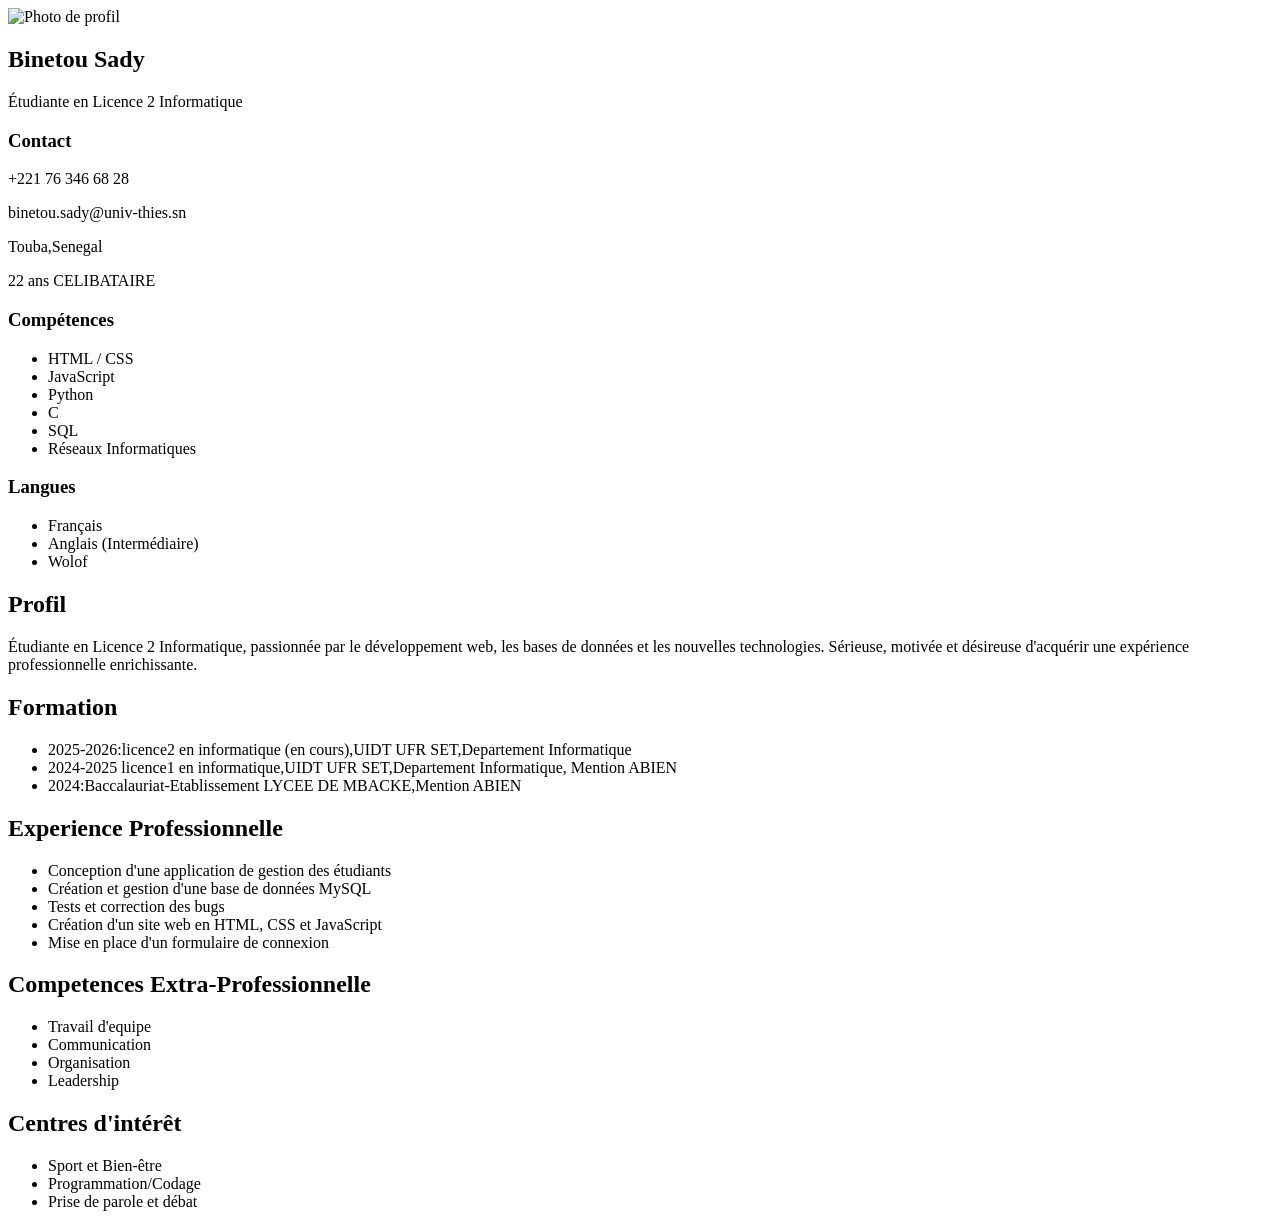
==== CV3.html @ 0a9bb70a "Add files via upload" ====
<!DOCTYPE html>
<html lang="en">
<head>
    <meta charset="UTF-8">
    <meta name="viewport" content="width=device-width, initial-scale=1.0">
    <title>Cv de HAYW</title>
    <link rel="stylesheet" href="../CSS/CVHAYW.css">
</head>
<body>
<div class="cv-container">

    <div class="sidebar">
        <img src="../IMAGES/WhatsApp Image 2026-05-18 at 21.00.12.jpeg" alt="Photo de profil">

        <h2>Binetou Sady</h2>
        <p class="job">Étudiante en Licence 2 Informatique</p>

        <div class="section">
            <h3>Contact</h3>
            <p>+221 76 346 68 28</p>
            <p> binetou.sady@univ-thies.sn</p>
            <p> Touba,Senegal</p>
            <p>22 ans CELIBATAIRE</p>
        </div>

        <div class="section">
            <h3>Compétences</h3>
            <ul>
                <li>HTML / CSS</li>
                <li>JavaScript</li>
                <li>Python</li>
                <li>C</li>
                <li>SQL</li>
                <li>Réseaux Informatiques</li>
            </ul>
            
        </div>

        <div class="section">
            <h3>Langues</h3>
            <ul>
                <li>Français</li>
                <li>Anglais (Intermédiaire)</li>
                <li>Wolof</li>
            </ul>
        </div>
    </div>

    <div class="content">

        <section>
            <h1>Profil</h1>
            <p>
                Étudiante en Licence 2 Informatique, passionnée par le
                développement web, les bases de données et les nouvelles
                technologies. Sérieuse, motivée et désireuse d'acquérir
                une expérience professionnelle enrichissante.
            </p>
        </section>

        <section>
            <h1>Formation</h1>

            <div class="item">
                <ul>
                   <li>2025-2026:licence2 en informatique (en cours),UIDT UFR SET,Departement Informatique
                   </li>
                   <li>2024-2025 licence1 en informatique,UIDT UFR SET,Departement Informatique, Mention ABIEN</li>
                 <li>2024:Baccalauriat-Etablissement LYCEE DE MBACKE,Mention ABIEN</li>
                </ul>
            </div>

           
        </section>

        <section>
            <div>
              <h1 class="expperso">Experience Professionnelle</h1>
               <ul>
                 <li>Conception d'une application de gestion des étudiants </li>
                 <li>Création et gestion d'une base de données MySQL</li>
                 <li>Tests et correction des bugs</li>
                 <li>Création d'un site web en HTML, CSS et JavaScript</li>
                 <li>Mise en place d'un formulaire de connexion</li>
               </ul>
                <h1 class="compexpro">Competences Extra-Professionnelle</h1>
               <ul>
                 <li>Travail d'equipe</li>
                 <li>Communication</li>
                 <li>Organisation</li>
                 <li>Leadership</li>
              </ul>
            </div>

           
        </section>

        <section>
            <h1>Centres d'intérêt</h1>
            <ul>
              <li>Sport et Bien-être</li>
              <li>Programmation/Codage</li>
              <li>Prise de parole et débat</li>
            </ul>
        </section>

    </div>

</div>

</body>
</html>
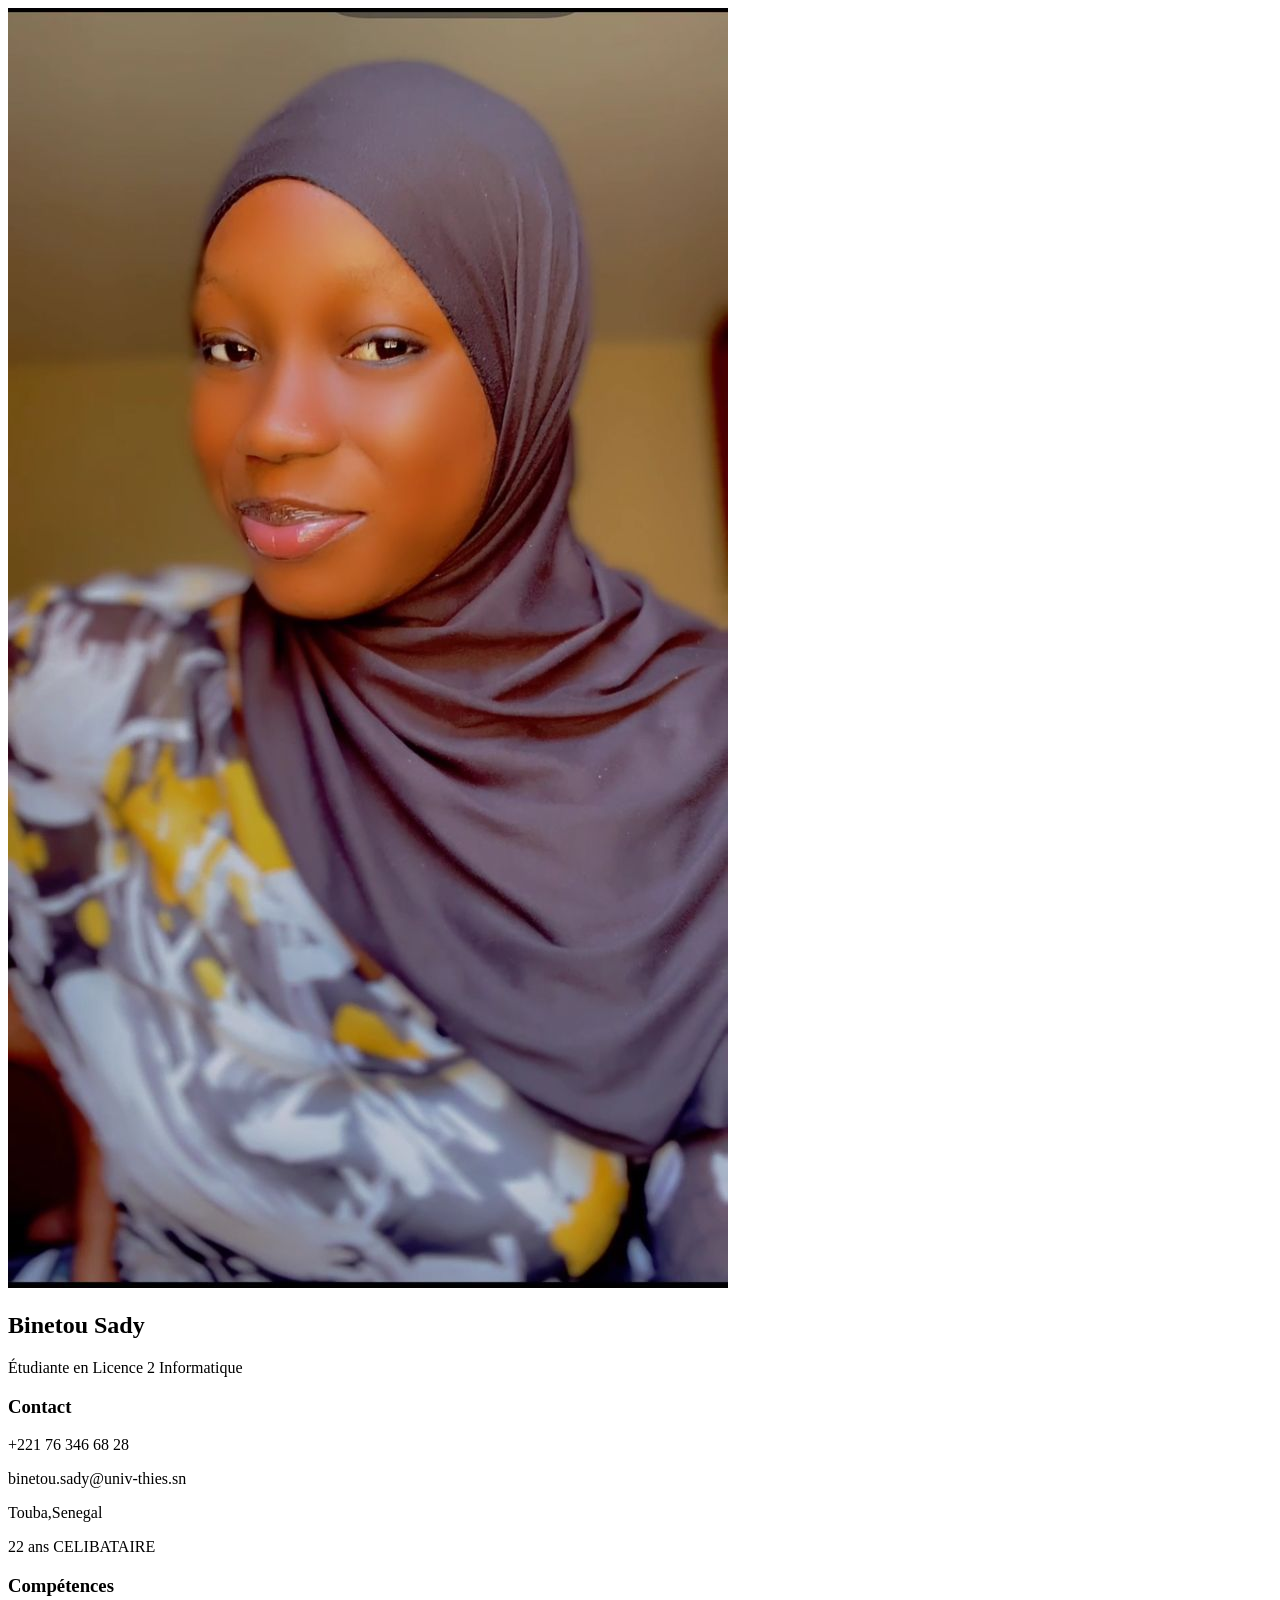
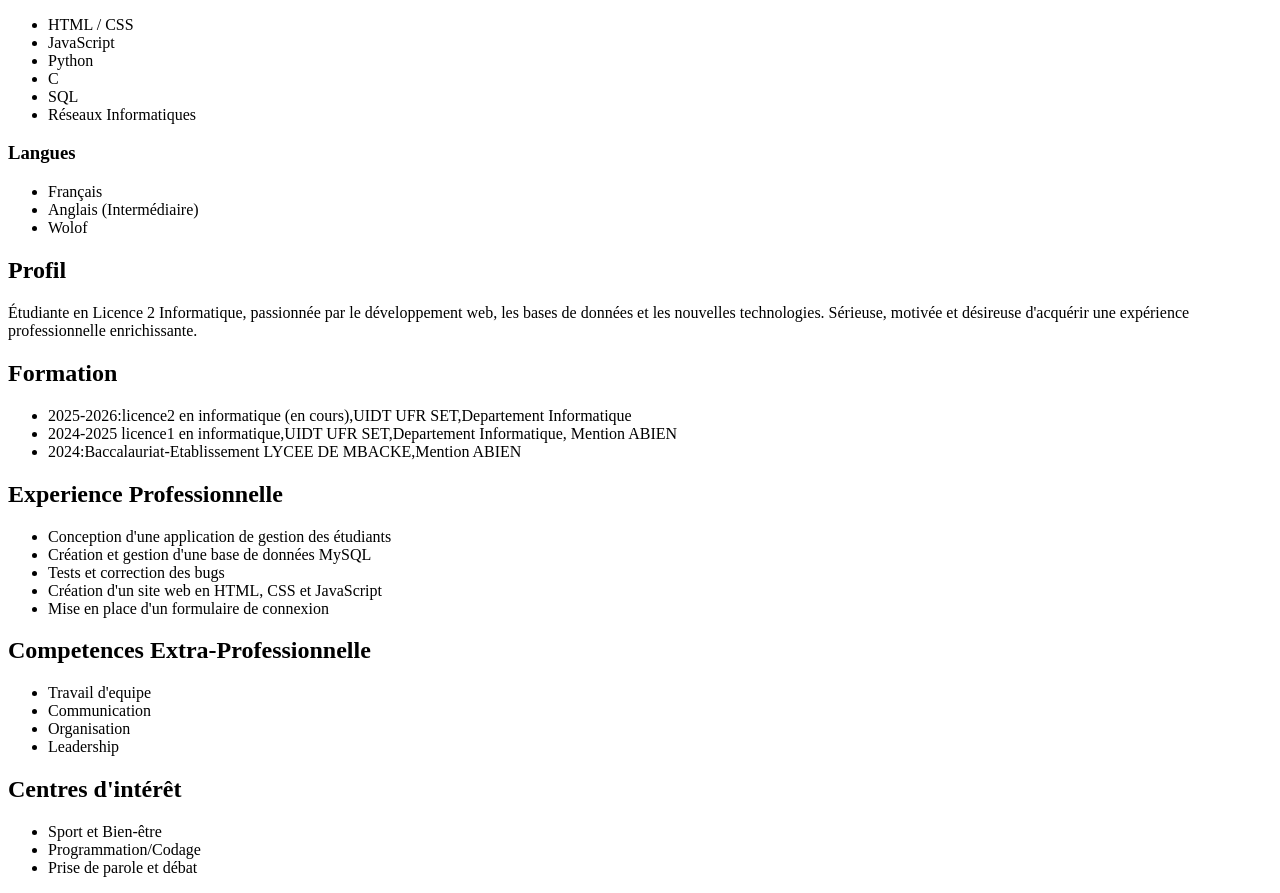
==== commit db43b97b: "index.html" ====
--- a/CV3.html
+++ b/CV3.html
@@ -4,13 +4,13 @@
     <meta charset="UTF-8">
     <meta name="viewport" content="width=device-width, initial-scale=1.0">
     <title>Cv de HAYW</title>
-    <link rel="stylesheet" href="../CSS/CVHAYW.css">
+    <link rel="stylesheet" href="style.css">
 </head>
 <body>
 <div class="cv-container">
 
     <div class="sidebar">
-        <img src="../IMAGES/WhatsApp Image 2026-05-18 at 21.00.12.jpeg" alt="Photo de profil">
+        <img src="../WhatsApp Image 2026-05-18 at 21.00.12.jpeg" alt="Photo de profil">
 
         <h2>Binetou Sady</h2>
         <p class="job">Étudiante en Licence 2 Informatique</p>
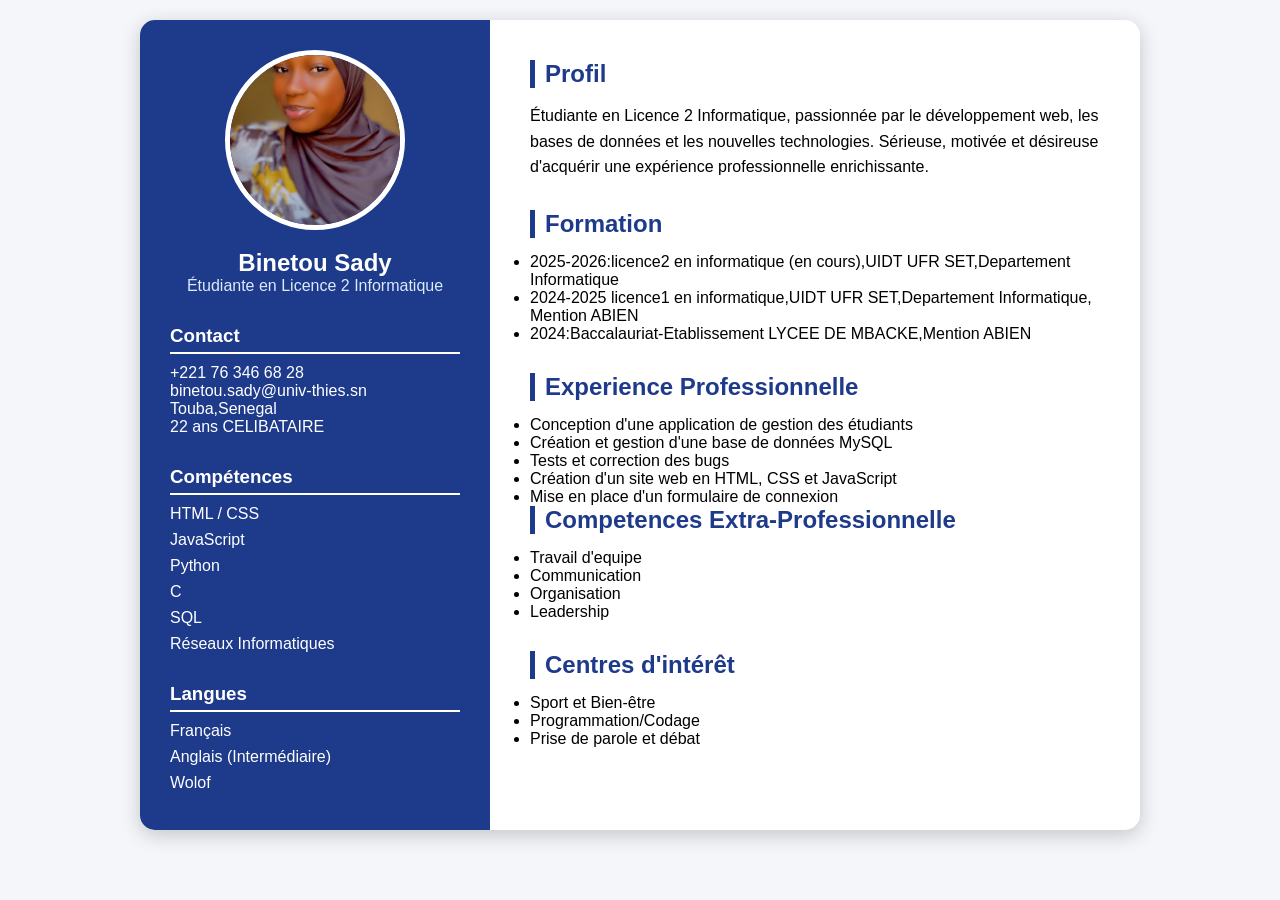
==== commit 35bbebb3: "Update CV3.html" ====
--- a/CV3.html
+++ b/CV3.html
@@ -4,7 +4,7 @@
     <meta charset="UTF-8">
     <meta name="viewport" content="width=device-width, initial-scale=1.0">
     <title>Cv de HAYW</title>
-    <link rel="stylesheet" href="style.css">
+    <link rel="stylesheet" href="CVHAYW.css">
 </head>
 <body>
 <div class="cv-container">
--- a/CVHAYW.css
+++ b/CVHAYW.css
@@ -0,0 +1,95 @@
+*{
+    margin:0;
+    padding:0;
+    box-sizing:border-box;
+    font-family:Arial, sans-serif;
+}
+
+body{
+    background:#f4f6f9;
+    padding:20px;
+}
+
+.cv-container{
+    max-width:1000px;
+    margin:auto;
+    display:flex;
+    background:white;
+    box-shadow:0 5px 20px rgba(0,0,0,0.2);
+    border-radius:15px;
+    overflow:hidden;
+}
+
+.sidebar{
+    width:35%;
+    background:#1e3a8a;
+    color:white;
+    padding:30px;
+    text-align:center;
+}
+
+.sidebar img{
+    width:180px;
+    height:180px;
+    border-radius:50%;
+    object-fit:cover;
+    border:5px solid white;
+    margin-bottom:15px;
+}
+
+.job{
+    color:#dbeafe;
+    margin-bottom:20px;
+}
+
+.section{
+    margin-top:30px;
+    text-align:left;
+}
+
+.section h3{
+    border-bottom:2px solid white;
+    padding-bottom:5px;
+    margin-bottom:10px;
+}
+
+.section ul{
+    list-style:none;
+}
+
+.section ul li{
+    margin-bottom:8px;
+}
+
+.content{
+    width:65%;
+    padding:40px;
+}
+
+.content section{
+    margin-bottom:30px;
+}
+
+.content h1{
+    color:#1e3a8a;
+    margin-bottom:15px;
+    border-left:5px solid #1e3a8a;
+    padding-left:10px;
+}
+
+.item{
+    margin-bottom:15px;
+}
+
+.item h3{
+    color:#333;
+}
+
+.item span{
+    color:#666;
+    font-size:14px;
+}
+
+.content p{
+    line-height:1.6;
+}
